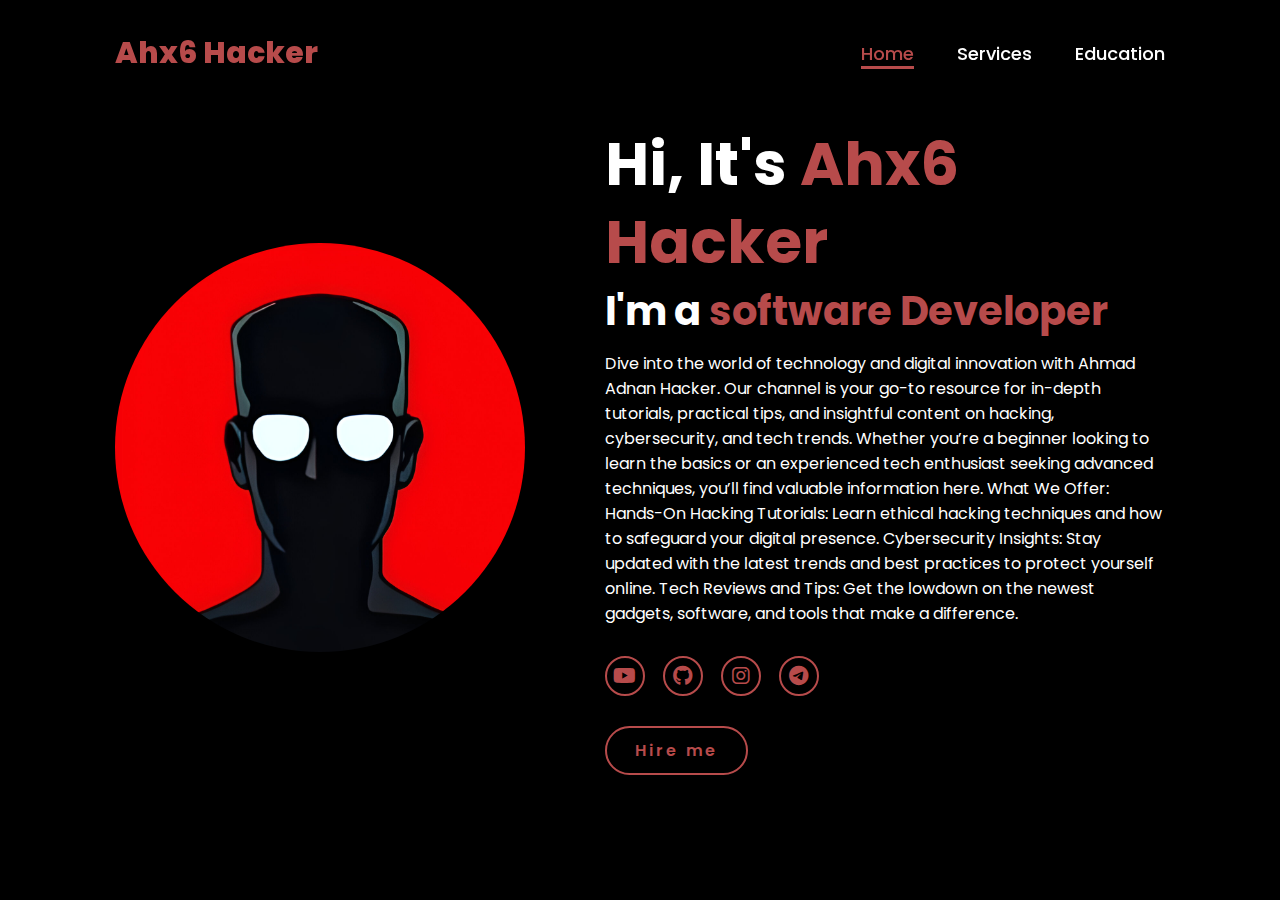
==== index.html @ 1c54e9e3 "Update index.html" ====
<!DOCTYPE html>
<html lang="en">
    
<head>
    <meta charset="UTF-8">
    <meta name="viewport" content="width=device-width, initial-scale=1.0">
    <link rel="stylesheet" href="https://cdnjs.cloudflare.com/ajax/libs/font-awesome/6.5.2/css/all.min.css">
    <link rel="stylesheet" href="style.css">
    <title>Ahx6 Hacker</title>
</head>
<body>
    <header>
        <a href="#" class="logo">Ahx6 Hacker</a>

        <nav>
            <a href="#" class="active"> Home</a>
            <a href="https://sites.google.com/view/ahx6/services" >Services</a>
            <a href="https://sites.google.com/view/ahx6/education" >Education</a>
        </nav>
    </header>
    <section class="home">
        <div class="home-img">
            <img src="main.jpg" alt="">
        </div>
        <div class="home-content">
            <h1>Hi, It's <span>Ahx6 Hacker</span></h1>
            <h3 class="typing-text">I'm a <span></span></h3>
            <p>Dive into the world of technology and digital innovation with Ahmad Adnan Hacker. Our channel is your go-to resource for in-depth tutorials, practical tips, and insightful content on hacking, cybersecurity, and tech trends. Whether you’re a beginner looking to learn the basics or an experienced tech enthusiast seeking advanced techniques, you’ll find valuable information here.

What We Offer:

    Hands-On Hacking Tutorials: Learn ethical hacking techniques and how to safeguard your digital presence.
    Cybersecurity Insights: Stay updated with the latest trends and best practices to protect yourself online.
    Tech Reviews and Tips: Get the lowdown on the newest gadgets, software, and tools that make a difference.</p>
           <!--     <h1>My Course Video</h1>-->
    
    <!-- Embedding a Vimeo video -->
   <!--  <iframe src="https://www.bitchute.com/video/BE6onIZoyPk0" width="640" height="360" frameborder="0" allow="autoplay; fullscreen; picture-in-picture" allowfullscreen></iframe>-->
         
            <div class="social-icons">
                <a href="https://www.youtube.com/channel/UC0bfpnroMGym8K6GytB7FCQ"><i class="fa-brands fa-youtube"></i></a>
                <a href="https://github.com/ahx6hackerx"><i class="fa-brands fa-github"></i></a>
                <a href="https://www.instagram.com/ahmad_king_omg"><i class="fa-brands fa-instagram"></i></a>
                 <a href="https://t.me/ahx6_bot"><i class="fa-brands fa-telegram"></i></a>
            </div>
            <a href="https://ahx6hackerx.github.io/emails" class="btn">Hire me</a>
        </div>  
    </section>

        <script type="text/javascript">
	atOptions = {
		'key' : '5cbf09c42d380d0c019bbc05f8340ff8',
		'format' : 'iframe',
		'height' : 60,
		'width' : 468,
		'params' : {}
	};
</script>
<script type="text/javascript" src="//www.topcreativeformat.com/5cbf09c42d380d0c019bbc05f8340ff8/invoke.js"></script>  

     
	
</body>
</html>
---- style.css ----
@import url('https://fonts.googleapis.com/css2?family=Poppins:wght@100;200;300;400;500;600&display=swap');

*{
    margin: 0;
    padding: 0;
    box-sizing: border-box;
    text-decoration: none;
    border: none;
    outline: none;
    font-family: 'Poppins', sans-serif;
}

html{
    font-size: 62.5%;
}

body{
    width: 100%;
    height: 100vh;
    overflow-x: hidden;
    background-color: black;
    color: white;
}

header{
    margin-top: 20px;
    position: fixed;
    top: 0;
    left: 0;
    width: 100%;
    padding: 1rem 9%;
    background-color: transparent;
    filter: drop-shadow(10px);
    display: flex;
    justify-content: space-between;
    align-items: center;
    z-index: 100;
}

.logo{
    font-size: 3rem;
    color: #b74b4b;
    font-weight: 800;
    cursor: pointer;
    transition: 0.5s ease;
}

.logo:hover{
    transform: scale(1.1);
}

nav a{
    font-size: 1.8rem;
    color: white;
    margin-left: 4rem;
    font-weight: 500;
    transition: 0.3s ease;
    border-bottom: 3px solid transparent;
}

nav a:hover,
nav a.active{
    color: #b74b4b;
    border-bottom: 3px solid #b74b4b;
}

@media(max-width:995px){
    nav{
        position: absolute;
        display: none;
        top: 0;
        right: 0;
        width: 40%;
        border-left: 3px solid #b74b4b;
        border-bottom: 3px solid #b74b4b;
        border-bottom-left-radius: 2rem;
        padding: 1rem solid;
        background-color: #161616;
        border-top: 0.1rem solid rgba(0,0,0,0.1);
    }

    nav.active{
        display: block;
    }

    nav a{
        display: block;
        font-size: 2rem;
        margin: 3rem 0;
    }

    nav a:hover,
    nav a.active{
        padding: 1rem;
        border-radius: 0.5rem;
        border-bottom: 0.5rem solid #b74b4b;
    }
}

section{
    min-height: 100vh;
    padding: 5rem 9% 5rem;
}

.home{
    display: flex;
    justify-content: center;
    align-items: center;
    gap: 8rem;
    background-color: black;
}

.home .home-content h1{
    font-size: 6rem;
    font-weight: 700;
    line-height: 1.3;
}

span{
    color: #b74b4b;
}

.home-content h3{
    font-size: 4rem;
    margin-bottom: 1rem;
    font-weight: 700;
}

.home-content p{
    font-size: 1.6rem;
}

.home-img{
    border-radius: 50%;
}

.home-img img{
    position: relative;
    width: 32vw;
    border-radius: 50%;
    box-shadow: 0 0 25px solid #b74b4b;
    cursor: pointer;
    transition: 0.2s linear;
}

.home-img img:hover{
    font-size: 1.8rem;
    font-weight: 500;
}

.social-icons a{
    display: inline-flex;
    justify-content: center;
    align-items: center;
    width: 4rem;
    height: 4rem;
    background-color: transparent;
    border: 0.2rem solid #b74b4b;
    font-size: 2rem;
    border-radius: 50%;
    margin: 3rem 1.5rem 3rem 0;
    transition: 0.3s ease;
    color: #b74b4b;
}

.social-icons a:hover{
    color: black;
    transform: scale(1.3) translateY(-5px);
    background-color: #b74b4b;
    box-shadow: 0  0 25px #b74b4b;
}

.btn{
    display: inline-block;
    padding: 1rem 2.8rem;
    background-color: black;
    border-radius: 4rem;
    font-size: 1.6rem;
    color: #b74b4b;
    letter-spacing: 0.3rem;
    font-weight: 600;
    border: 2px solid #b74b4b;
    transition: 0.3s ease;
    cursor: pointer;
}

.btn:hover{
    transform: scale3d(1.03);
    background-color: #b74b4b;
    color: black;
    box-shadow: 0 0 25px #b74b4b;
}

.typing-text{
    font-size: 34px;
    font-weight: 600;
    min-width: 280px;
}

.typing-text span{
    position: relative;
}

.typing-text span::before{
    content: "software Developer";
    color: #b74b4b;
    animation: words 20s infinite;
}

.typing-text span::after{
    content: "";
    background-color: black;
    position: absolute;
    width: calc(100% + 8px);
    height: 100%;
    border-left: 3px solid black;
    right: -8;
    animation: cursor 0.6s infinite;
}

@keyframes cursor{
    to{
        border-left: 3px solid #b74b4b;
    }
}

@keyframes words{
    0%, 20%{
        content: "Web Developer";
    }
    21%, 40%{
        content: "Developer";
    }
    41%, 60%{
        content: "Web Designer";
    }
    61%, 80%{
        content: "Youtuber";
    }
    81%, 100%{
        content: "Script Writer";
    }
}

@media (max-width: 1000px){
    .home{
        gap: 4rem;
    }
}

@media(max-width:995px){
    .home{
        flex-direction: column;
        margin: 5rem 4rem;
    }

    .home .home-content h3{
        font-size: 2.5rem;
    }

    .home-content h1{
        font-size: 5rem;
    }

    .home-img img{
        width: 70vw;
        margin-top: 4rem;
    }
}
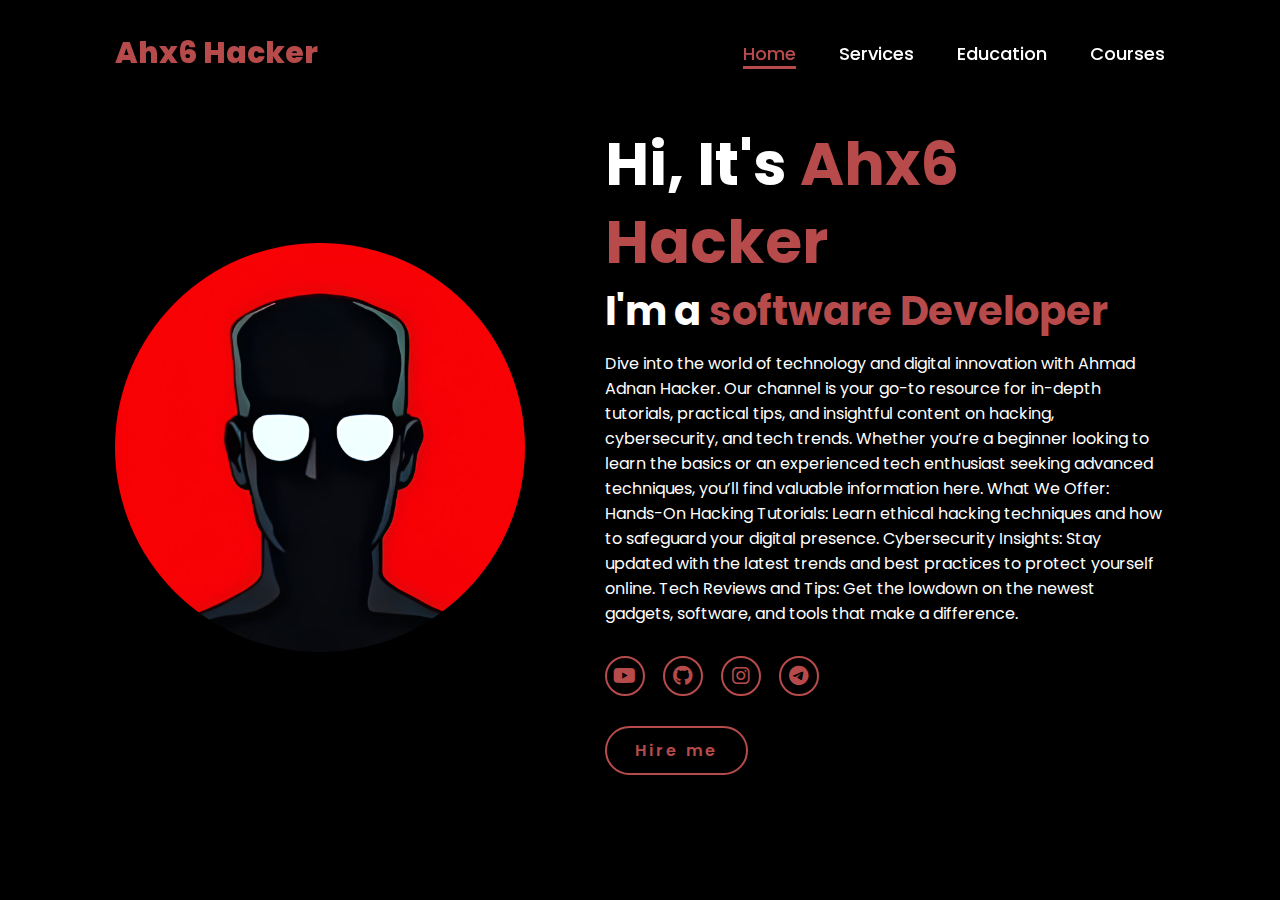
==== commit fb7a7efc: "Update index.html" ====
--- a/index.html
+++ b/index.html
@@ -16,6 +16,7 @@
             <a href="#" class="active"> Home</a>
             <a href="https://sites.google.com/view/ahx6/services" >Services</a>
             <a href="https://sites.google.com/view/ahx6/education" >Education</a>
+            <a href="https://sites.google.com/view/ahx6/courses" >Courses</a>
         </nav>
     </header>
     <section class="home">
@@ -58,7 +59,7 @@
 </script>
 <script type="text/javascript" src="//www.topcreativeformat.com/5cbf09c42d380d0c019bbc05f8340ff8/invoke.js"></script>  
 
-     
+    
 	
 </body>
 </html>
--- a/style.css
+++ b/style.css
@@ -268,3 +268,27 @@
     }
 }
 
+/* Media Query for smaller screens */
+@media screen and (max-width: 768px) {
+    .navbar {
+        display: block;
+        text-align: center;
+    }
+
+    .services, .education {
+        display: block;
+        text-align: center;
+        visibility: visible;
+        opacity: 1;
+        padding: 2rem;
+        margin: 2rem 0;
+    }
+
+    .services h2, .education h2 {
+        font-size: 2.4rem;
+    }
+
+    .services p, .education p {
+        font-size: 1.6rem;
+    }
+}
